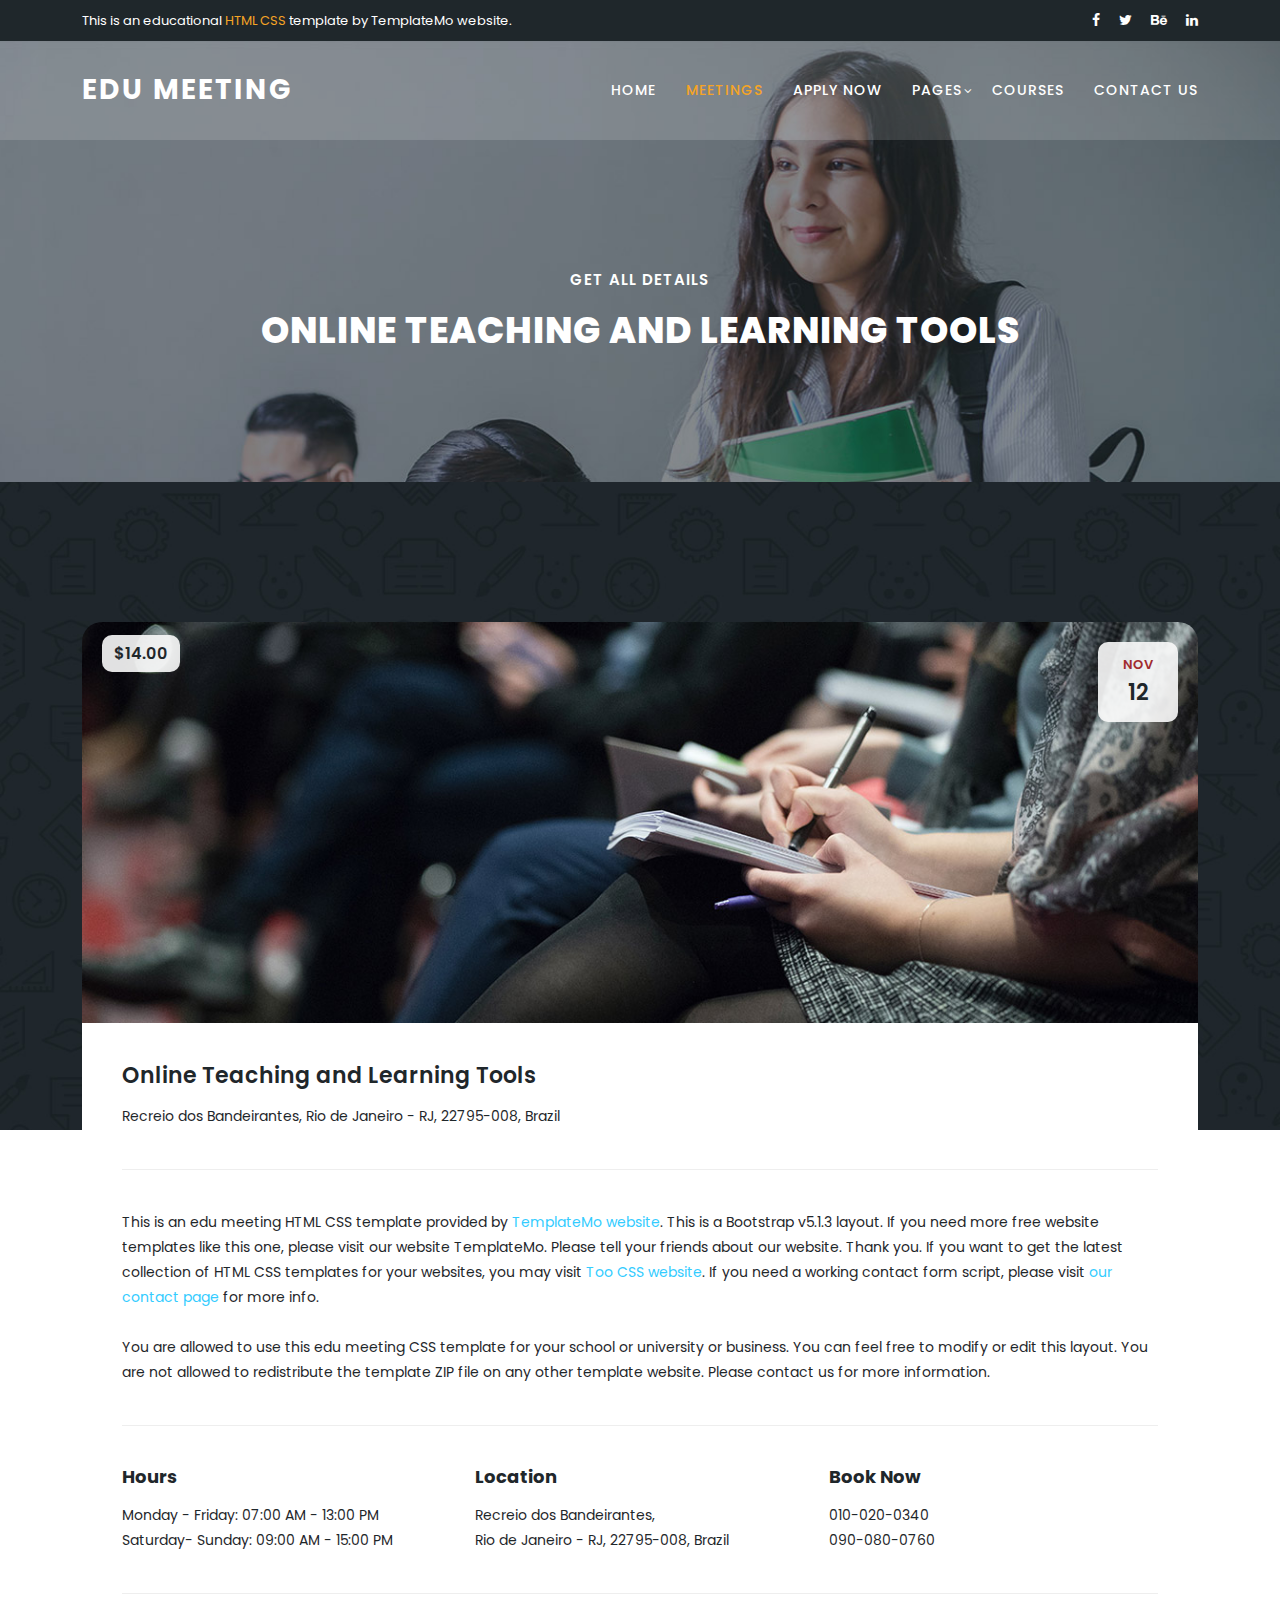
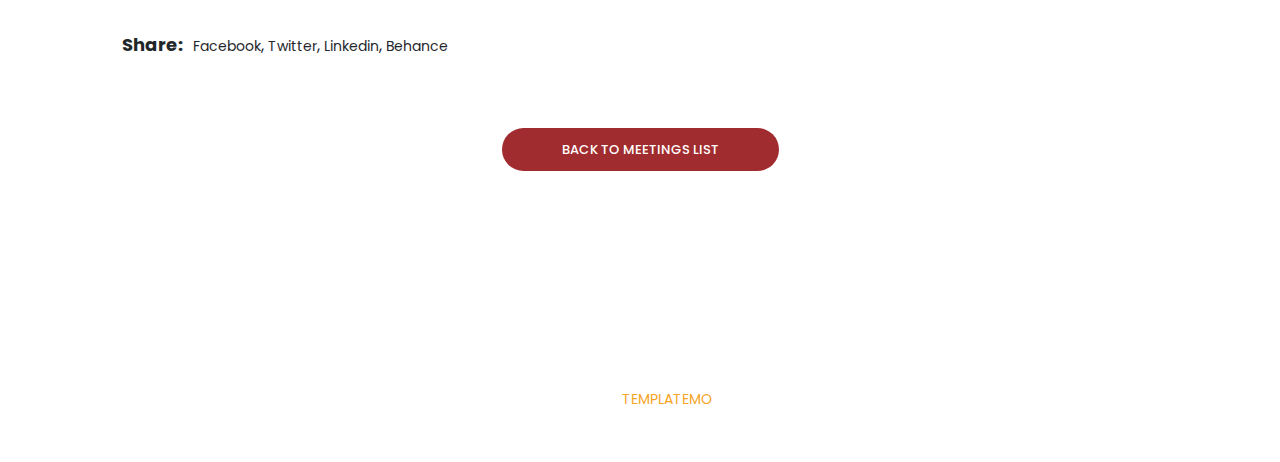
==== meeting-details.html @ bbaeaa60 "premier" ====
<!DOCTYPE html>
<html lang="en">

  <head>

    <meta charset="utf-8">
    <meta name="viewport" content="width=device-width, initial-scale=1, shrink-to-fit=no">
    <meta name="description" content="">
    <meta name="author" content="Template Mo">
    <link href="https://fonts.googleapis.com/css?family=Poppins:100,200,300,400,500,600,700,800,900" rel="stylesheet">

    <title>Education Template - Meeting Detail Page</title>

    <!-- Bootstrap core CSS -->
    <link href="vendor/bootstrap/css/bootstrap.min.css" rel="stylesheet">


    <!-- Additional CSS Files -->
    <link rel="stylesheet" href="assets/css/fontawesome.css">
    <link rel="stylesheet" href="assets/css/templatemo-edu-meeting.css">
    <link rel="stylesheet" href="assets/css/owl.css">
    <link rel="stylesheet" href="assets/css/lightbox.css">
<!--

TemplateMo 569 Edu Meeting

https://templatemo.com/tm-569-edu-meeting

-->
  </head>

<body>

   

  <!-- Sub Header -->
  <div class="sub-header">
    <div class="container">
      <div class="row">
        <div class="col-lg-8 col-sm-8">
          <div class="left-content">
            <p>This is an educational <em>HTML CSS</em> template by TemplateMo website.</p>
          </div>
        </div>
        <div class="col-lg-4 col-sm-4">
          <div class="right-icons">
            <ul>
              <li><a href="#"><i class="fa fa-facebook"></i></a></li>
              <li><a href="#"><i class="fa fa-twitter"></i></a></li>
              <li><a href="#"><i class="fa fa-behance"></i></a></li>
              <li><a href="#"><i class="fa fa-linkedin"></i></a></li>
            </ul>
          </div>
        </div>
      </div>
    </div>
  </div>

  <!-- ***** Header Area Start ***** -->
  <header class="header-area header-sticky">
      <div class="container">
          <div class="row">
              <div class="col-12">
                  <nav class="main-nav">
                      <!-- ***** Logo Start ***** -->
                      <a href="index.html" class="logo">
                          Edu Meeting
                      </a>
                      <!-- ***** Logo End ***** -->
                      <!-- ***** Menu Start ***** -->
                      <ul class="nav">
                          <li><a href="index.html">Home</a></li>
                          <li><a href="meetings.html" class="active">Meetings</a></li>
                          <li><a href="index.html">Apply Now</a></li>
                          <li class="has-sub">
                              <a href="javascript:void(0)">Pages</a>
                              <ul class="sub-menu">
                                  <li><a href="meetings.html">Upcoming Meetings</a></li>
                                  <li><a href="meeting-details.html">Meeting Details</a></li>
                              </ul>
                          </li>
                          <li><a href="index.html">Courses</a></li> 
                          <li><a href="index.html">Contact Us</a></li> 
                      </ul>        
                      <a class='menu-trigger'>
                          <span>Menu</span>
                      </a>
                      <!-- ***** Menu End ***** -->
                  </nav>
              </div>
          </div>
      </div>
  </header>
  <!-- ***** Header Area End ***** -->

  <section class="heading-page header-text" id="top">
    <div class="container">
      <div class="row">
        <div class="col-lg-12">
          <h6>Get all details</h6>
          <h2>Online Teaching and Learning Tools</h2>
        </div>
      </div>
    </div>
  </section>

  <section class="meetings-page" id="meetings">
    <div class="container">
      <div class="row">
        <div class="col-lg-12">
          <div class="row">
            <div class="col-lg-12">
              <div class="meeting-single-item">
                <div class="thumb">
                  <div class="price">
                    <span>$14.00</span>
                  </div>
                  <div class="date">
                    <h6>Nov <span>12</span></h6>
                  </div>
                  <a href="meeting-details.html"><img src="assets/images/single-meeting.jpg" alt=""></a>
                </div>
                <div class="down-content">
                  <a href="meeting-details.html"><h4>Online Teaching and Learning Tools</h4></a>
                  <p>Recreio dos Bandeirantes, Rio de Janeiro - RJ, 22795-008, Brazil</p>
                  <p class="description">
                    This is an edu meeting HTML CSS template provided by <a href="https://templatemo.com/" target="_blank" rel="nofollow">TemplateMo website</a>. This is a Bootstrap v5.1.3 layout. If you need more free website templates like this one, please visit our website TemplateMo. Please tell your friends about our website. Thank you. If you want to get the latest collection of HTML CSS templates for your websites, you may visit <a rel="nofollow" href="https://www.toocss.com/" target="_blank">Too CSS website</a>. If you need a working contact form script, please visit <a href="https://templatemo.com/contact" target="_parent">our contact page</a> for more info.
                    
                    <br><br>You are allowed to use this edu meeting CSS template for your school or university or business. You can feel free to modify or edit this layout. You are not allowed to redistribute the template ZIP file on any other template website. Please contact us for more information.
                  </p>
                  <div class="row">
                    <div class="col-lg-4">
                      <div class="hours">
                        <h5>Hours</h5>
                        <p>Monday - Friday: 07:00 AM - 13:00 PM<br>Saturday- Sunday: 09:00 AM - 15:00 PM</p>
                      </div>
                    </div>
                    <div class="col-lg-4">
                      <div class="location">
                        <h5>Location</h5>
                        <p>Recreio dos Bandeirantes, 
                        <br>Rio de Janeiro - RJ, 22795-008, Brazil</p>
                      </div>
                    </div>
                    <div class="col-lg-4">
                      <div class="book now">
                        <h5>Book Now</h5>
                        <p>010-020-0340<br>090-080-0760</p>
                      </div>
                    </div>
                    <div class="col-lg-12">
                      <div class="share">
                        <h5>Share:</h5>
                        <ul>
                          <li><a href="#">Facebook</a>,</li>
                          <li><a href="#">Twitter</a>,</li>
                          <li><a href="#">Linkedin</a>,</li>
                          <li><a href="#">Behance</a></li>
                        </ul>
                      </div>
                    </div>
                  </div>
                </div>
              </div>
            </div>
            <div class="col-lg-12">
              <div class="main-button-red">
                <a href="meetings.html">Back To Meetings List</a>
              </div>
            </div>
          </div>
        </div>
      </div>
    </div>
    <div class="footer">
      <p>Copyright © 2022 Edu Meeting Co., Ltd. All Rights Reserved. 
          <br>Design: <a href="https://templatemo.com" target="_parent" title="free css templates">TemplateMo</a></p>
    </div>
  </section>


  <!-- Scripts -->
  <!-- Bootstrap core JavaScript -->
    <script src="vendor/jquery/jquery.min.js"></script>
    <script src="vendor/bootstrap/js/bootstrap.bundle.min.js"></script>

    <script src="assets/js/isotope.min.js"></script>
    <script src="assets/js/owl-carousel.js"></script>
    <script src="assets/js/lightbox.js"></script>
    <script src="assets/js/tabs.js"></script>
    <script src="assets/js/video.js"></script>
    <script src="assets/js/slick-slider.js"></script>
    <script src="assets/js/custom.js"></script>
    <script>
        //according to loftblog tut
        $('.nav li:first').addClass('active');

        var showSection = function showSection(section, isAnimate) {
          var
          direction = section.replace(/#/, ''),
          reqSection = $('.section').filter('[data-section="' + direction + '"]'),
          reqSectionPos = reqSection.offset().top - 0;

          if (isAnimate) {
            $('body, html').animate({
              scrollTop: reqSectionPos },
            800);
          } else {
            $('body, html').scrollTop(reqSectionPos);
          }

        };

        var checkSection = function checkSection() {
          $('.section').each(function () {
            var
            $this = $(this),
            topEdge = $this.offset().top - 80,
            bottomEdge = topEdge + $this.height(),
            wScroll = $(window).scrollTop();
            if (topEdge < wScroll && bottomEdge > wScroll) {
              var
              currentId = $this.data('section'),
              reqLink = $('a').filter('[href*=\\#' + currentId + ']');
              reqLink.closest('li').addClass('active').
              siblings().removeClass('active');
            }
          });
        };

        $('.main-menu, .responsive-menu, .scroll-to-section').on('click', 'a', function (e) {
          e.preventDefault();
          showSection($(this).attr('href'), true);
        });

        $(window).scroll(function () {
          checkSection();
        });
    </script>
</body>


  </body>

</html>
---- assets/css/templatemo-edu-meeting.css ----
/*

TemplateMo 569 Edu Meeting

https://templatemo.com/tm-569-edu-meeting

*/

/* ---------------------------------------------
Table of contents
------------------------------------------------
01. font & reset css
02. reset
03. global styles
04. header
05. banner
06. features
07. testimonials
08. contact
09. footer
10. preloader
11. search
12. portfolio

--------------------------------------------- */
/* 
---------------------------------------------
font & reset css
--------------------------------------------- 
*/
@import url("https://fonts.googleapis.com/css?family=Poppins:100,200,300,400,500,600,700,800,900");
/* 
---------------------------------------------
reset
--------------------------------------------- 
*/
html, body, div, span, applet, object, iframe, h1, h2, h3, h4, h5, h6, p, blockquote, div
pre, a, abbr, acronym, address, big, cite, code, del, dfn, em, font, img, ins, kbd, q,
s, samp, small, strike, strong, sub, sup, tt, var, b, u, i, center, dl, dt, dd, ol, ul, li,
figure, header, nav, section, article, aside, footer, figcaption {
  margin: 0;
  padding: 0;
  border: 0;
  outline: 0;
}

.clearfix:after {
  content: ".";
  display: block;
  clear: both;
  visibility: hidden;
  line-height: 0;
  height: 0;
}

.clearfix {
  display: inline-block;
}

html[xmlns] .clearfix {
  display: block;
}

* html .clearfix {
  height: 1%;
}

ul, li {
  padding: 0;
  margin: 0;
  list-style: none;
}

header, nav, section, article, aside, footer, hgroup {
  display: block;
}

* {
  box-sizing: border-box;
}

html, body {
  font-family: 'Poppins', sans-serif;
  font-weight: 400;
  background-color: #fff;
  font-size: 16px;
  -ms-text-size-adjust: 100%;
  -webkit-font-smoothing: antialiased;
  -moz-osx-font-smoothing: grayscale;
}

a {
  text-decoration: none !important;
  color: #3CF;
}

a:hover {
	color: #FC3;
}

h1, h2, h3, h4, h5, h6 {
  margin-top: 0px;
  margin-bottom: 0px;
}

ul {
  margin-bottom: 0px;
}

p {
  font-size: 14px;
  line-height: 25px;
  color: #2a2a2a;
}

img {
  width: 100%;
  overflow: hidden;
}

/* 
---------------------------------------------
global styles
--------------------------------------------- 
*/
html,
body {
  background: #fff;
  font-family: 'Poppins', sans-serif;
}

::selection {
  background: #f5a425;
  color: #fff;
}

::-moz-selection {
  background: #f5a425;
  color: #fff;
}

@media (max-width: 991px) {
  html, body {
    overflow-x: hidden;
  }
  .mobile-top-fix {
    margin-top: 30px;
    margin-bottom: 0px;
  }
  .mobile-bottom-fix {
    margin-bottom: 30px;
  }
  .mobile-bottom-fix-big {
    margin-bottom: 60px;
  }
}

.main-button-red a {
  font-size: 13px;
  color: #fff;
  background-color: #a12c2f;
  padding: 12px 30px;
  display: inline-block;
  border-radius: 22px;
  font-weight: 500;
  text-transform: uppercase;
  transition: all .3s;
}

.main-button-red a:hover {
  opacity: 0.9;
}

.main-button-yellow a {
  font-size: 13px;
  color: #fff;
  background-color: #f5a425;
  padding: 12px 30px;
  display: inline-block;
  border-radius: 22px;
  font-weight: 500;
  text-transform: uppercase;
  transition: all .3s;
}

.main-button-yellow a:hover {
  opacity: 0.9;
}

.section-heading h2 {
  line-height: 40px;
  margin-top: 0px;
  margin-bottom: 50px; 
  padding-bottom: 20px;
  border-bottom: 1px solid rgba(250,250,250,0.15);
  font-size: 22px;
  font-weight: 700;
  text-transform: uppercase;
  color: #fff;
}


/* 
---------------------------------------------
header
--------------------------------------------- 
*/

.sub-header {
  background-color: #1f272b;
  position: relative;
  z-index: 1111;
}

.sub-header .left-content p {
  color: #fff;
  padding: 8px 0px;
  font-size: 13px;
}

.sub-header .right-icons {
  text-align: right;
  padding: 8px 0px;
}

.sub-header .right-icons ul li {
  display: inline-block;
  margin-left: 15px;
}

.sub-header .right-icons ul li a {
  color: #fff;
  font-size: 14px;
  transition: all .3s;
}

.sub-header .right-icons ul li a:hover {
  color: #f5a425;
}

.sub-header .left-content p em {
   font-style: normal;
   color: #f5a425;
}

.background-header {
  background-color: #fff!important;
  height: 80px!important;
  position: fixed!important;
  top: 0!important;
  left: 0;
  right: 0;
  box-shadow: 0px 0px 10px rgba(0,0,0,0.15)!important;
}

.background-header .main-nav .nav li a {
  color: #1e1e1e!important;
}

.background-header .logo,
.background-header .main-nav .nav li a {
  color: #1e1e1e!important;
}

.background-header .main-nav .nav li:hover a {
  color: #fb5849!important;
}

.background-header .nav li a.active {
  color: #fb5849!important;
}

.header-area {
  background-color: rgba(250,250,250,0.15);
  position: absolute;
  top: 40px;
  left: 0;
  right: 0;
  z-index: 100;
  -webkit-transition: all .5s ease 0s;
  -moz-transition: all .5s ease 0s;
  -o-transition: all .5s ease 0s;
  transition: all .5s ease 0s;
}

.header-area .main-nav {
  min-height: 80px;
  background: transparent;
}

.header-area .main-nav .logo {
  line-height: 100px;
  color: #fff;
  font-size: 28px;
  font-weight: 700;
  text-transform: uppercase;
  letter-spacing: 2px;
  float: left;
  -webkit-transition: all 0.3s ease 0s;
  -moz-transition: all 0.3s ease 0s;
  -o-transition: all 0.3s ease 0s;
  transition: all 0.3s ease 0s;
}

.background-header .main-nav .logo {
  line-height: 75px;
}

.background-header .nav {
  margin-top: 20px !important;
}

.header-area .main-nav .nav {
  float: right;
  margin-top: 30px;
  margin-right: 0px;
  background-color: transparent;
  -webkit-transition: all 0.3s ease 0s;
  -moz-transition: all 0.3s ease 0s;
  -o-transition: all 0.3s ease 0s;
  transition: all 0.3s ease 0s;
  position: relative;
  z-index: 999;
}

.header-area .main-nav .nav li {
  padding-left: 15px;
  padding-right: 15px;
}

.header-area .main-nav .nav li:last-child {
  padding-right: 0px;
}

.header-area .main-nav .nav li a {
  display: block;
  font-weight: 500;
  font-size: 14px;
  text-transform: uppercase;
  color: #fff;
  -webkit-transition: all 0.3s ease 0s;
  -moz-transition: all 0.3s ease 0s;
  -o-transition: all 0.3s ease 0s;
  transition: all 0.3s ease 0s;
  height: 40px;
  line-height: 40px;
  border: transparent;
  letter-spacing: 1px;
}

.header-area .main-nav .nav li:hover a,
.header-area .main-nav .nav li a.active {
  color: #f5a425!important;
}

.background-header .main-nav .nav li:hover a,
.background-header .main-nav .nav li a.active {
  color: #f5a425!important;
  opacity: 1;
}

.header-area .main-nav .nav li.has-sub {
  position: relative;
  padding-right: 15px;
}

.header-area .main-nav .nav li.has-sub:after {
  font-family: FontAwesome;
  content: "\f107";
  font-size: 12px;
  color: #fff;
  position: absolute;
  right: 5px;
  top: 12px;
}

.background-header .main-nav .nav li.has-sub:after {
  color: #1e1e1e;
}

.header-area .main-nav .nav li.has-sub ul.sub-menu {
  position: absolute;
  width: 200px;
  box-shadow: 0 2px 28px 0 rgba(0, 0, 0, 0.06);
  overflow: hidden;
  top: 40px;
  opacity: 0;
  transition: all .3s;
  transform: translateY(+2em);
  visibility: hidden;
  z-index: -1;
}

.header-area .main-nav .nav li.has-sub ul.sub-menu li {
  margin-left: 0px;
  padding-left: 0px;
  padding-right: 0px;
}

.header-area .main-nav .nav li.has-sub ul.sub-menu li a {
  opacity: 1;
  display: block;
  background: #f7f7f7;
  color: #2a2a2a!important;
  padding-left: 20px;
  height: 40px;
  line-height: 40px;
  -webkit-transition: all 0.3s ease 0s;
  -moz-transition: all 0.3s ease 0s;
  -o-transition: all 0.3s ease 0s;
  transition: all 0.3s ease 0s;
  position: relative;
  font-size: 13px;
  font-weight: 400;
  border-bottom: 1px solid #eee;
}

.header-area .main-nav .nav li.has-sub ul li a:hover {
  background: #fff;
  color: #f5a425!important;
  padding-left: 25px;
}

.header-area .main-nav .nav li.has-sub ul li a:hover:before {
  width: 3px;
}

.header-area .main-nav .nav li.has-sub:hover ul.sub-menu {
  visibility: visible;
  opacity: 1;
  z-index: 1;
  transform: translateY(0%);
  transition-delay: 0s, 0s, 0.3s;
}

.header-area .main-nav .menu-trigger {
  cursor: pointer;
  display: block;
  position: absolute;
  top: 33px;
  width: 32px;
  height: 40px;
  text-indent: -9999em;
  z-index: 99;
  right: 40px;
  display: none;
}

.background-header .main-nav .menu-trigger {
  top: 23px;
}

.header-area .main-nav .menu-trigger span,
.header-area .main-nav .menu-trigger span:before,
.header-area .main-nav .menu-trigger span:after {
  -moz-transition: all 0.4s;
  -o-transition: all 0.4s;
  -webkit-transition: all 0.4s;
  transition: all 0.4s;
  background-color: #1e1e1e;
  display: block;
  position: absolute;
  width: 30px;
  height: 2px;
  left: 0;
}

.background-header .main-nav .menu-trigger span,
.background-header .main-nav .menu-trigger span:before,
.background-header .main-nav .menu-trigger span:after {
  background-color: #1e1e1e;
}

.header-area .main-nav .menu-trigger span:before,
.header-area .main-nav .menu-trigger span:after {
  -moz-transition: all 0.4s;
  -o-transition: all 0.4s;
  -webkit-transition: all 0.4s;
  transition: all 0.4s;
  background-color: #1e1e1e;
  display: block;
  position: absolute;
  width: 30px;
  height: 2px;
  left: 0;
  width: 75%;
}

.background-header .main-nav .menu-trigger span:before,
.background-header .main-nav .menu-trigger span:after {
  background-color: #1e1e1e;
}

.header-area .main-nav .menu-trigger span:before,
.header-area .main-nav .menu-trigger span:after {
  content: "";
}

.header-area .main-nav .menu-trigger span {
  top: 16px;
}

.header-area .main-nav .menu-trigger span:before {
  -moz-transform-origin: 33% 100%;
  -ms-transform-origin: 33% 100%;
  -webkit-transform-origin: 33% 100%;
  transform-origin: 33% 100%;
  top: -10px;
  z-index: 10;
}

.header-area .main-nav .menu-trigger span:after {
  -moz-transform-origin: 33% 0;
  -ms-transform-origin: 33% 0;
  -webkit-transform-origin: 33% 0;
  transform-origin: 33% 0;
  top: 10px;
}

.header-area .main-nav .menu-trigger.active span,
.header-area .main-nav .menu-trigger.active span:before,
.header-area .main-nav .menu-trigger.active span:after {
  background-color: transparent;
  width: 100%;
}

.header-area .main-nav .menu-trigger.active span:before {
  -moz-transform: translateY(6px) translateX(1px) rotate(45deg);
  -ms-transform: translateY(6px) translateX(1px) rotate(45deg);
  -webkit-transform: translateY(6px) translateX(1px) rotate(45deg);
  transform: translateY(6px) translateX(1px) rotate(45deg);
  background-color: #1e1e1e;
}

.background-header .main-nav .menu-trigger.active span:before {
  background-color: #1e1e1e;
}

.header-area .main-nav .menu-trigger.active span:after {
  -moz-transform: translateY(-6px) translateX(1px) rotate(-45deg);
  -ms-transform: translateY(-6px) translateX(1px) rotate(-45deg);
  -webkit-transform: translateY(-6px) translateX(1px) rotate(-45deg);
  transform: translateY(-6px) translateX(1px) rotate(-45deg);
  background-color: #1e1e1e;
}

.background-header .main-nav .menu-trigger.active span:after {
  background-color: #1e1e1e;
}

.header-area.header-sticky {
  min-height: 80px;
}

.header-area .nav {
  margin-top: 30px;
}

.header-area.header-sticky .nav li a.active {
  color: #f5a425;
}

@media (max-width: 1200px) {
  .header-area .main-nav .nav li {
    padding-left: 7px;
    padding-right: 7px;
  }
  .header-area .main-nav:before {
    display: none;
  }
}

@media (max-width: 767px) {
  .header-area .main-nav .logo {
    color: #1e1e1e;
  }
  .header-area.header-sticky .nav li a:hover,
  .header-area.header-sticky .nav li a.active {
    color: #f5a425!important;
    opacity: 1;
  }
  .header-area.header-sticky .nav li.search-icon a {
    width: 100%;
  }
  .header-area {
    background-color: #f7f7f7;
    padding: 0px 15px;
    height: 100px;
    box-shadow: none;
    text-align: center;
  }
  .header-area .container {
    padding: 0px;
  }
  .header-area .logo {
    margin-left: 30px;
  }
  .header-area .menu-trigger {
    display: block !important;
  }
  .header-area .main-nav {
    overflow: hidden;
  }
  .header-area .main-nav .nav {
    float: none;
    width: 100%;
    display: none;
    -webkit-transition: all 0s ease 0s;
    -moz-transition: all 0s ease 0s;
    -o-transition: all 0s ease 0s;
    transition: all 0s ease 0s;
    margin-left: 0px;
  }
  .header-area .main-nav .nav li:first-child {
    border-top: 1px solid #eee;
  }
  .header-area.header-sticky .nav {
    margin-top: 100px !important;
  }
  .header-area .main-nav .nav li {
    width: 100%;
    background: #fff;
    border-bottom: 1px solid #eee;
    padding-left: 0px !important;
    padding-right: 0px !important;
  }
  .header-area .main-nav .nav li a {
    height: 50px !important;
    line-height: 50px !important;
    padding: 0px !important;
    border: none !important;
    background: #f7f7f7 !important;
    color: #191a20 !important;
  }
  .header-area .main-nav .nav li a:hover {
    background: #eee !important;
    color: #f5a425!important;
  }
  .header-area .main-nav .nav li.has-sub ul.sub-menu {
    position: relative;
    visibility: inherit;
    opacity: 1;
    z-index: 1;
    transform: translateY(0%);
    top: 0px;
    width: 100%;
    box-shadow: none;
    height: 0px;
    transition: all 0s;
  }
  .header-area .main-nav .nav li.submenu ul li a {
    font-size: 12px;
    font-weight: 400;
  }
  .header-area .main-nav .nav li.submenu ul li a:hover:before {
    width: 0px;
  }
  .header-area .main-nav .nav li.has-sub ul.sub-menu {
    height: auto;
  }
  .header-area .main-nav .nav li.has-sub:after {
    color: #3B566E;
    right: 30px;
    font-size: 14px;
    top: 15px;
  }
  .header-area .main-nav .nav li.submenu:hover ul, .header-area .main-nav .nav li.submenu:focus ul {
    height: 0px;
  }
}

@media (min-width: 767px) {
  .header-area .main-nav .nav {
    display: flex !important;
  }
}


/* 
---------------------------------------------
banner
--------------------------------------------- 
*/

.main-banner {
  position: relative;
  max-height: 100%;
  overflow: hidden;
  margin-bottom: -7px;
}

#bg-video {
    min-width: 100%;
    min-height: 100vh;
    max-width: 100%;
    max-height: 100vh;
    object-fit: cover;
    z-index: -1;
}

#bg-video::-webkit-media-controls {
    display: none !important;
}

.video-overlay {
    position: absolute;
    background-color: rgba(31,39,43,0.75);
    top: 0;
    left: 0;
    bottom: 0;
    right: 0;
    width: 100%;
}

.main-banner .caption {
  position: absolute;
  top: 50%;
  transform: translateY(-50%);
}

.main-banner .caption h6 {
  margin-top: 0px;
  font-size: 15px;
  text-transform: uppercase;
  font-weight: 600;
  color: #fff;
  letter-spacing: 1px;
}

.main-banner .caption h2 {
  margin-top: 20px;
  margin-bottom: 20px;
  font-size: 36px;
  text-transform: uppercase;
  font-weight: 800;
  color: #fff;
  letter-spacing: 1px;
}

.main-banner .caption h2 em {
  font-style: normal;
  color: #f5a425;
  font-weight: 900;
}

.main-banner .caption p {
  color: #fff;
  font-size: 14px;
  max-width: 570px;
}

.main-banner .caption .main-button-red {
  margin-top: 30px;
}

@media screen and (max-width: 767px) {

  .main-banner .caption h6 {
    font-weight: 500;
  }

  .main-banner .caption h2 {
    font-size: 36px;
  }

}


/*
---------------------------------------------
services
---------------------------------------------
*/

.services {
  margin-top: -135px;
  position: absolute;
  width: 100%;
}

.services .item {
  background-image: url(../images/service-item-bg.jpg);
  background-repeat: no-repeat;
  background-size: cover;
  background-position: center center;
  border-radius: 20px;
  text-align: center;
  color: #fff;
  padding: 40px;
}

.services .item .icon {
  max-width: 60px;
  margin: 0 auto;
}

.services .item h4 {
  margin-top: 25px;
  margin-bottom: 15px;
  font-size: 18px;
  font-weight: 600;
}

.services .item p {
  color: #fff;
  font-size: 13px;
}

.services .owl-nav {
  display: inline-block !important;
  text-align: center;
  position: absolute;
  width: 100%;
  top: 50%;
  transform: translateY(-25px);
}
    
.services .owl-nav .owl-prev{
  margin-right: 10px;
  outline: none;
  position: absolute;
  left: -80px;
}

.services .owl-nav .owl-prev span,
.services .owl-nav .owl-next span {
  opacity: 0;
}

.services .owl-nav .owl-prev:before {
  display: inline-block;
  font-family: 'FontAwesome';
  color: #1e1e1e;
  font-size: 25px;
  font-weight: 700;
  content: '\f104';
  background-color: #fff;
  width: 50px;
  height: 50px;
  border-radius: 50%;
  line-height: 50px;
}

.services .owl-nav .owl-prev {
  opacity: 1;
  transition: all .5s;
}

.services .owl-nav .owl-prev:hover {
  opacity: 0.9;
}

.services .owl-nav .owl-next {
  opacity: 1;
  transition: all .5s;
}

.services .owl-nav .owl-next:hover {
  opacity: 0.9;
}

.services .owl-nav .owl-next{
  margin-left: 10px;
  outline: none;
  position: absolute;
  right: -85px;
}

.services .owl-nav .owl-next:before {
  display: inline-block;
  font-family: 'FontAwesome';
  color: #1e1e1e;
  font-size: 25px;
  font-weight: 700;
  content: '\f105';
  background-color: #fff;
  width: 50px;
  height: 50px;
  border-radius: 50%;
  line-height: 50px;
}


/*
---------------------------------------------
upcoming meetings
---------------------------------------------
*/

section.upcoming-meetings {
  background-image: url(../images/meetings-bg.jpg);
  background-position: center center;
  background-attachment: fixed;
  background-repeat: no-repeat;
  background-size: cover;
  padding-top: 230px;
  padding-bottom: 110px;
}

section.upcoming-meetings .section-heading {
  text-align: center;
}

section.upcoming-meetings .categories {
  background-color: #fff;
  border-radius: 20px;
  padding: 40px;
  margin-right: 45px;
}

section.upcoming-meetings .categories h4 {
  font-size: 18px;
  font-weight: 600;
  color: #1f272b;
  margin-bottom: 30px;
  padding-bottom: 20px;
  border-bottom: 1px solid #eee;
}

section.upcoming-meetings .categories ul li {
  display: inline-block;
  margin-bottom: 15px;
}

section.upcoming-meetings .categories ul li a {
  font-size: 15px;
  color: #1f272b;
  font-weight: 500;
  transition: all .3s;
}

section.upcoming-meetings .categories ul li a:hover {
  color: #a12c2f;
}

section.upcoming-meetings .categories .main-button-red {
  border-top: 1px solid #eee;
  padding-top: 30px;
  margin-top: 15px;
}

section.upcoming-meetings .categories .main-button-red a {
  width: 100%;
  text-align: center;
}

.meeting-item {
  margin-bottom: 30px;
}

.meeting-item .thumb {
  position: relative;
}

.meeting-item .thumb img {
  border-top-right-radius: 20px;
  border-top-left-radius: 20px;
}

.meeting-item .thumb .price {
  position: absolute;
  left: 20px;
  top: 20px;
}

.meeting-item .thumb .price span {
  font-size: 16px;
  color: #1f272b;
  font-weight: 600;
  background-color: rgba(250,250,250,0.9);
  padding: 7px 12px;
  border-radius: 10px;
}

.meeting-item .down-content {
  background-color: #fff;
  padding: 30px;
  border-bottom-right-radius: 20px;
  border-bottom-left-radius: 20px;
}

.meeting-item .down-content .date {
  float: left;
  text-align: center;
  display: inline-block;
  margin-right: 20px;
}

.meeting-item .down-content .date h6 {
  font-size: 13px;
  text-transform: uppercase;
  font-weight: 600;
  color: #a12c2f;
}

.meeting-item .down-content .date span {
  display: block;
  color: #1f272b;
  font-size: 22px;
  margin-top: 7px;
}

.meeting-item .down-content h4 {
  font-size: 18px;
  color: #1f272b;
  font-weight: 600;
  display: inline-block;
  margin-bottom: 15px;
}

.meeting-item .down-content p {
  margin-left: 50px;
  color: #1f272b;
  font-size: 14px;
}



/*
---------------------------------------------
apply now
---------------------------------------------
*/

section.apply-now {
  background-image: url(../images/apply-bg.jpg);
  background-position: center center;
  background-attachment: fixed;
  background-repeat: no-repeat;
  background-size: cover;
  padding: 140px 0px;
}

section.apply-now .item {
  background-color: rgba(250,250,250,0.15);
  padding: 40px;
  margin-bottom: 30px;
}

section.apply-now .item h3 {
  color: #fff;
  text-transform: uppercase;
  font-size: 24px;
  font-weight: 700;
  margin-bottom: 20px;
}

section.apply-now .item p {
  color: #fff;
  margin-bottom: 20px;
}

.accordions {
  border-radius: 20px;
  padding: 40px;
  background-color: #fff;
  margin-left: 45px;
}
.accordions .accordion {
  border-bottom: 1px solid #eee;
}
.accordions .last-accordion {
  border-bottom: none;
}
.accordion-head {
  padding: 20px;  
  font-size: 18px;
  font-weight: 700;
  color: #1f272b;
  cursor: pointer;
  transition: color 200ms ease-in-out;
  border-bottom: 1px solid #fff;
}
@media screen and (min-width: 768px) {
  .accordion-head {
    padding: 1rem;
    font-size: 1.2rem;
  }
}
.accordion-head .icon {
  float: right;
  transition: transform 200ms ease-in-out;
}
.accordion-head.is-open {
  color: #f5a425;
  border-bottom: none;
}
.accordion-head.is-open .icon {
  transform: rotate(45deg);
}
.accordion-body {
  overflow: hidden;
  height: 0;
  transition: height 300ms ease-in-out;
  border-bottom: 1px solid #fff;
}
.accordion-body > .content {
  padding: 20px;
  padding-top: 0;
}


/* 
---------------------------------------------
courses
--------------------------------------------- 
*/

section.our-courses {
  background-image: url(../images/meetings-bg.jpg);
  background-position: center center;
  background-attachment: fixed;
  background-repeat: no-repeat;
  background-size: cover;
  padding-top: 140px;
  padding-bottom: 130px;
}

.our-courses .item .down-content {
  background-color: #fff;
}

.our-courses .item .down-content h4 {
  padding: 25px;
  font-size: 18px;
  color: #1f272b;
  text-align: center; 
  border-bottom: 1px solid #eee;
}

.our-courses .item .down-content .info {
  padding: 25px;
}

.our-courses .item .down-content .info ul li {
  display: inline-block;
  margin-right: 1px;
}

.our-courses .item .down-content .info ul li i {
  color: #f5a425;
  font-size: 14px;
}

.our-courses .item .down-content .info span {
  color: #a12c2f;
  font-size: 15px;
  font-weight: 600;
  text-align: right;
  display: inline-block;
  width: 100%;
}

.our-courses .owl-nav {
  text-align: center;
  position: absolute;
  width: 100%;
  top: 50%;
  transform: translateY(-45px);
}

.our-courses .owl-dots {
  display: inline-block;
  text-align: center;
  width: 100%;
  margin-top: 40px;
}

.our-courses .owl-dots .owl-dot {
  transition: all .5s;
  width: 7px;
  height: 7px;
  background-color: #fff;
  margin: 0px 5px;
  border-radius: 50%;
  outline: none;
}

.our-courses .owl-dots .active {
  width: 24px;
  height: 8px;
  border-radius: 4px;
}
    
.our-courses .owl-nav .owl-prev{
  margin-right: 10px;
  outline: none;
  position: absolute;
  left: -80px;
}

.our-courses .owl-nav .owl-prev span,
.our-courses .owl-nav .owl-next span {
  opacity: 0;
}

.our-courses .owl-nav .owl-prev:before {
  display: inline-block;
  font-family: 'FontAwesome';
  color: #1e1e1e;
  font-size: 25px;
  font-weight: 700;
  content: '\f104';
  background-color: #fff;
  width: 50px;
  height: 50px;
  border-radius: 50%;
  line-height: 50px;
}

.our-courses .owl-nav .owl-prev {
  opacity: 1;
  transition: all .5s;
}

.our-courses .owl-nav .owl-prev:hover {
  opacity: 0.9;
}

.our-courses .owl-nav .owl-next {
  opacity: 1;
  transition: all .5s;
}

.our-courses .owl-nav .owl-next:hover {
  opacity: 0.9;
}

.our-courses .owl-nav .owl-next{
  margin-left: 10px;
  outline: none;
  position: absolute;
  right: -85px;
}

.our-courses .owl-nav .owl-next:before {
  display: inline-block;
  font-family: 'FontAwesome';
  color: #1e1e1e;
  font-size: 25px;
  font-weight: 700;
  content: '\f105';
  background-color: #fff;
  width: 50px;
  height: 50px;
  border-radius: 50%;
  line-height: 50px;
}


/*
---------------------------------------------
our facts
---------------------------------------------
*/

section.our-facts {
  background-image: url(../images/facts-bg.jpg);
  background-position: center center;
  background-attachment: fixed;
  background-repeat: no-repeat;
  background-size: cover;
  padding: 140px 0px 125px 0px;
}

section.our-facts h2 {
  font-size: 38px;
  color: #fff;
  line-height: 50px;
  font-weight: 700;
  letter-spacing: 0.5px;
  margin-bottom: 50px;
}

.count-area-content {
  text-align: center;
  background-color: rgba(250,250,250,0.15);
  border-radius: 20px;
  padding: 25px 30px 35px 30px;
  margin: 15px 0px;
}

.percentage .count-digit:after {
  content: '%';
  margin-left: 3px;
}

.count-digit {
    margin: 5px 0px;
    color: #f5a425;
    font-weight: 700;
    font-size: 36px;
}
.count-title {
    font-size: 18px;
    font-weight: 500;
    color: #fff;
    letter-spacing: 0.5px;
}

.new-students {
  margin-top: 45px;
}

section.our-facts .video {
  text-align: center;
  margin-left: 70px;
  background-image: url(../images/video-item-bg.jpg);
  background-repeat: no-repeat;
  background-position: center center;
  background-size: cover;
  border-radius: 20px;
}

section.our-facts .video img {
  padding: 170px 0px;
  max-width: 56px;
}


/* 
---------------------------------------------
contact us
--------------------------------------------- 
*/

section.contact-us {
  background-image: url(../images/meetings-bg.jpg);
  background-position: center center;
  background-attachment: fixed;
  background-repeat: no-repeat;
  background-size: cover;
  padding: 140px 0px 0px 0px;
}

section.contact-us #contact {
  background-color: #fff;
  border-radius: 20px;
  padding: 40px;
}

section.contact-us #contact h2 {
  text-transform: uppercase;
  color: #1f272b;
  border-bottom: 1px solid #eee;
  margin-bottom: 40px;
  padding-bottom: 20px;
  font-size: 22px;
  font-weight: 700;
}

section.contact-us #contact input {
  width: 100%;
  height: 40px;
  border-radius: 20px;
  background-color: #f7f7f7;
  outline: none;
  border: none;
  box-shadow: none;
  font-size: 13px;
  font-weight: 500;
  color: #7a7a7a;
  padding: 0px 15px;
  margin-bottom: 30px;
}

section.contact-us #contact textarea {
  width: 100%;
  min-height: 140px;
  max-height: 180px;
  border-radius: 20px;
  background-color: #f7f7f7;
  outline: none;
  border: none;
  box-shadow: none;
  font-size: 13px;
  font-weight: 500;
  color: #7a7a7a;
  padding: 15px;
  margin-bottom: 30px;
}

section.contact-us #contact button {
  font-size: 13px;
  color: #fff;
  background-color: #a12c2f;
  padding: 12px 30px;
  display: inline-block;
  border-radius: 22px;
  font-weight: 500;
  text-transform: uppercase;
  transition: all .3s;
  border: none;
  outline: none;
}

section.contact-us #contact button:hover {
  opacity: 0.9;
}

section.contact-us .right-info {
  background-color: #a12c2f;
  border-radius: 20px;
  padding: 40px;
}

section.contact-us .right-info ul li {
  display: inline-block;
  border-bottom: 1px solid rgba(250,250,250,0.15);
  margin-bottom: 30px;
  padding-bottom: 30px;
}

section.contact-us .right-info ul li:last-child {
  margin-bottom: 0;
  padding-bottom: 0;
  border-bottom: none;
}

section.contact-us .right-info ul li h6 {
  color: #fff;
  font-size: 15px;
  font-weight: 600;
  margin-bottom: 10px;
}

section.contact-us .right-info ul li span {
  display: block;
  font-size: 18px;
  color: #fff;
  font-weight: 700;
}

.footer {
  text-align: center;
  margin-top: 140px;
  border-top: 1px solid rgba(250,250,250,0.15);
  padding: 50px 0px;
}
.footer p {
  text-transform: uppercase;
  font-size: 14px;
  color: #fff;
}

.footer p a {
  color: #f5a425;
}


/*
---------------------------------------------
heading page
---------------------------------------------
*/

section.heading-page {
  background-image: url(../images/heading-bg.jpg);
  background-position: center center;
  background-repeat: no-repeat;
  background-size: cover;
  padding-top: 230px;
  padding-bottom: 110px;
  text-align: center;
}

section.heading-page h6 {
  margin-top: 0px;
  font-size: 15px;
  text-transform: uppercase;
  font-weight: 600;
  color: #fff;
  letter-spacing: 1px;
}

section.heading-page h2 {
  margin-top: 20px;
  margin-bottom: 20px;
  font-size: 36px;
  text-transform: uppercase;
  font-weight: 800;
  color: #fff;
  letter-spacing: 1px;
}


/*
---------------------------------------------
upcoming meetings page
---------------------------------------------
*/

section.meetings-page {
  background-image: url(../images/meetings-page-bg.jpg);
  background-position: center center;
  background-attachment: fixed;
  background-repeat: no-repeat;
  background-size: cover;
  padding-top: 140px;
  padding-bottom: 0px;
}

section.meetings-page .filters {
  text-align: center;
  margin-bottom: 60px;
}

section.meetings-page .filters li {
  font-size: 13px;
  color: #a12c2f;
  background-color: #fff;
  padding: 11px 30px;
  display: inline-block;
  border-radius: 22px;
  font-weight: 600;
  text-transform: uppercase;
  transition: all .3s;
  cursor: pointer;
  margin: 0px 3px;
}

section.meetings-page .filters ul li.active,
section.meetings-page .filters ul li:hover {
  background-color: #a12c2f;
  color: #fff;
}

section.meetings-page .pagination {
  text-align: center;
  width: 100%;
  margin-top: 30px;
  display: inline-block;
}

section.meetings-page .pagination ul li {
  display: inline-block;
}

section.meetings-page .pagination ul li a {
  width: 40px;
  height: 40px;
  background-color: #fff;
  border-radius: 10px;
  color: #1f272b;
  display: inline-block;
  text-align: center;
  line-height: 40px;
  font-weight: 600;
  font-size: 15px;
  transition: all .3s;
}

section.meetings-page .main-button-red {
  text-align: center;
}

section.meetings-page .main-button-red a {
  padding: 12px 60px;
  text-align: center;
  margin-top: 30px;
}

section.meetings-page .pagination ul li.active a,
section.meetings-page .pagination ul li a:hover {
  background-color: #a12c2f;
  color: #fff;
}

.meeting-single-item .thumb {
  position: relative;
}

.meeting-single-item .thumb img {
  border-top-right-radius: 20px;
  border-top-left-radius: 20px;
}

.meeting-single-item .thumb .price {
  position: absolute;
  left: 20px;
  top: 20px;
}

.meeting-single-item .thumb .price span {
  font-size: 16px;
  color: #1f272b;
  font-weight: 600;
  background-color: rgba(250,250,250,0.9);
  padding: 7px 12px;
  border-radius: 10px;
}

.meeting-single-item .down-content {
  background-color: #fff;
  padding: 40px;
  border-bottom-right-radius: 20px;
  border-bottom-left-radius: 20px;
}

.meeting-single-item .thumb .date {
  position: absolute;
  background-color: rgba(250,250,250,0.9);
  width: 80px;
  height: 80px;
  text-align: center;
  padding: 15px 0px;
  border-radius: 10px;
  right: 20px;
  top: 20px;
}

.meeting-single-item .thumb .date h6 {
  font-size: 13px;
  text-transform: uppercase;
  font-weight: 600;
  color: #a12c2f;
}

.meeting-single-item .thumb .date span {
  display: block;
  color: #1f272b;
  font-size: 22px;
  margin-top: 7px;
}

.meeting-single-item .down-content h4 {
  font-size: 22px;
  color: #1f272b;
  font-weight: 600;
  display: inline-block;
  margin-bottom: 15px;
}

.meeting-single-item .down-content h5 {
  font-size: 18px;
  color: #1f272b;
  font-weight: 700;
  display: inline-block;
  margin-bottom: 15px;
}

.meeting-single-item .down-content p {
  color: #1f272b;
  font-size: 14px;
}

.meeting-single-item .down-content p.description {
  margin-top: 40px;
  padding-top: 40px;
  border-top: 1px solid #eee;
  margin-bottom: 40px;
  padding-bottom: 40px;
  border-bottom: 1px solid #eee;
}

.meeting-single-item .down-content .share {
  margin-top: 40px;
  padding-top: 40px;
  border-top: 1px solid #eee;
}

.meeting-single-item .down-content .share h5 {
  float: left;
  margin-right: 10px;
  margin-bottom: 0px;
}

.meeting-single-item .down-content .share ul li {
  display: inline;
}

.meeting-single-item .down-content .share ul li a {
  font-size: 14px;
  color: #1f272b;
  transition: all .3s;
}

.meeting-single-item .down-content .share ul li a:hover {
  color: #f5a425;
}

/* Meeting item column */
.templatemo-item-col {
	width: 31%;
}

@media (max-width: 992px) {
	.templatemo-item-col {
		width: 45%;
	}
}

@media (max-width: 767px) {
	.templatemo-item-col {
		width: 100%;
	}
}

/* 
---------------------------------------------
responsive
--------------------------------------------- 
*/

@media (max-width: 1300px) {
  .services .owl-nav .owl-next{
    right: -30px;
  }
  .services .owl-nav .owl-prev{
    left: -25px;
  }
  .our-courses .owl-nav .owl-next{
    right: -30px;
  }
  .our-courses .owl-nav .owl-prev{
    left: -25px;
  }
}

@media (max-width: 1200px) {
  .services .owl-nav .owl-next{
    right: -70px;
  }
  .services .owl-nav .owl-prev{
    left: -65px;
  }
  .our-courses .owl-nav .owl-next{
    right: -70px;
  }
  .our-courses .owl-nav .owl-prev{
    left: -65px;
  }
}

@media (max-width: 1085px) {
  .services .owl-nav .owl-next{
    right: -30px;
  }
  .services .owl-nav .owl-prev{
    left: -25px;
  }
  .our-courses .owl-nav .owl-next{
    right: -30px;
  }
  .our-courses .owl-nav .owl-prev{
    left: -25px;
  }
}

@media (max-width: 1005px) {
  .services .owl-nav .owl-next{
    display: none;
  }
  .services .owl-nav .owl-prev{
    display: none;
  }
  .our-courses .owl-nav .owl-next{
    display: none;
  }
  .our-courses .owl-nav .owl-prev{
    display: none;
  }
}

@media (max-width: 992px) {

  .main-banner .caption {
    top: 60%;
  }

  .main-banner .caption h2 {
    margin-top: 10px;
    margin-bottom: 10px;
    font-size: 22px;
  }

  .main-banner .caption .main-button-red {
    margin-top: 15px;
  }

  .services {
    margin-top: 60px;
  }

  section.upcoming-meetings {
    padding-top: 400px;
  }

  section.upcoming-meetings .categories {
    margin-right: 0px;
    margin-bottom: 30px;
  }

  .accordions {
    margin-left: 0px;
  }

  .new-students {
    margin-top: 15px;
  }

  section.our-facts .video {
    margin-left: 0px;
    margin-top: 15px;
  }

  section.contact-us #contact {
    margin-bottom: 30px;
  }

}

@media (max-width: 767px) {

  .sub-header .left-content p {
    display: none;
  }

  .sub-header .right-icons {
    text-align: center;
  }

  .main-nav .nav .sub-menu {
    display: none;
  }

  .header-area .main-nav .nav li ul.sub-menu li a {
    color: #1f272b;
  }

}
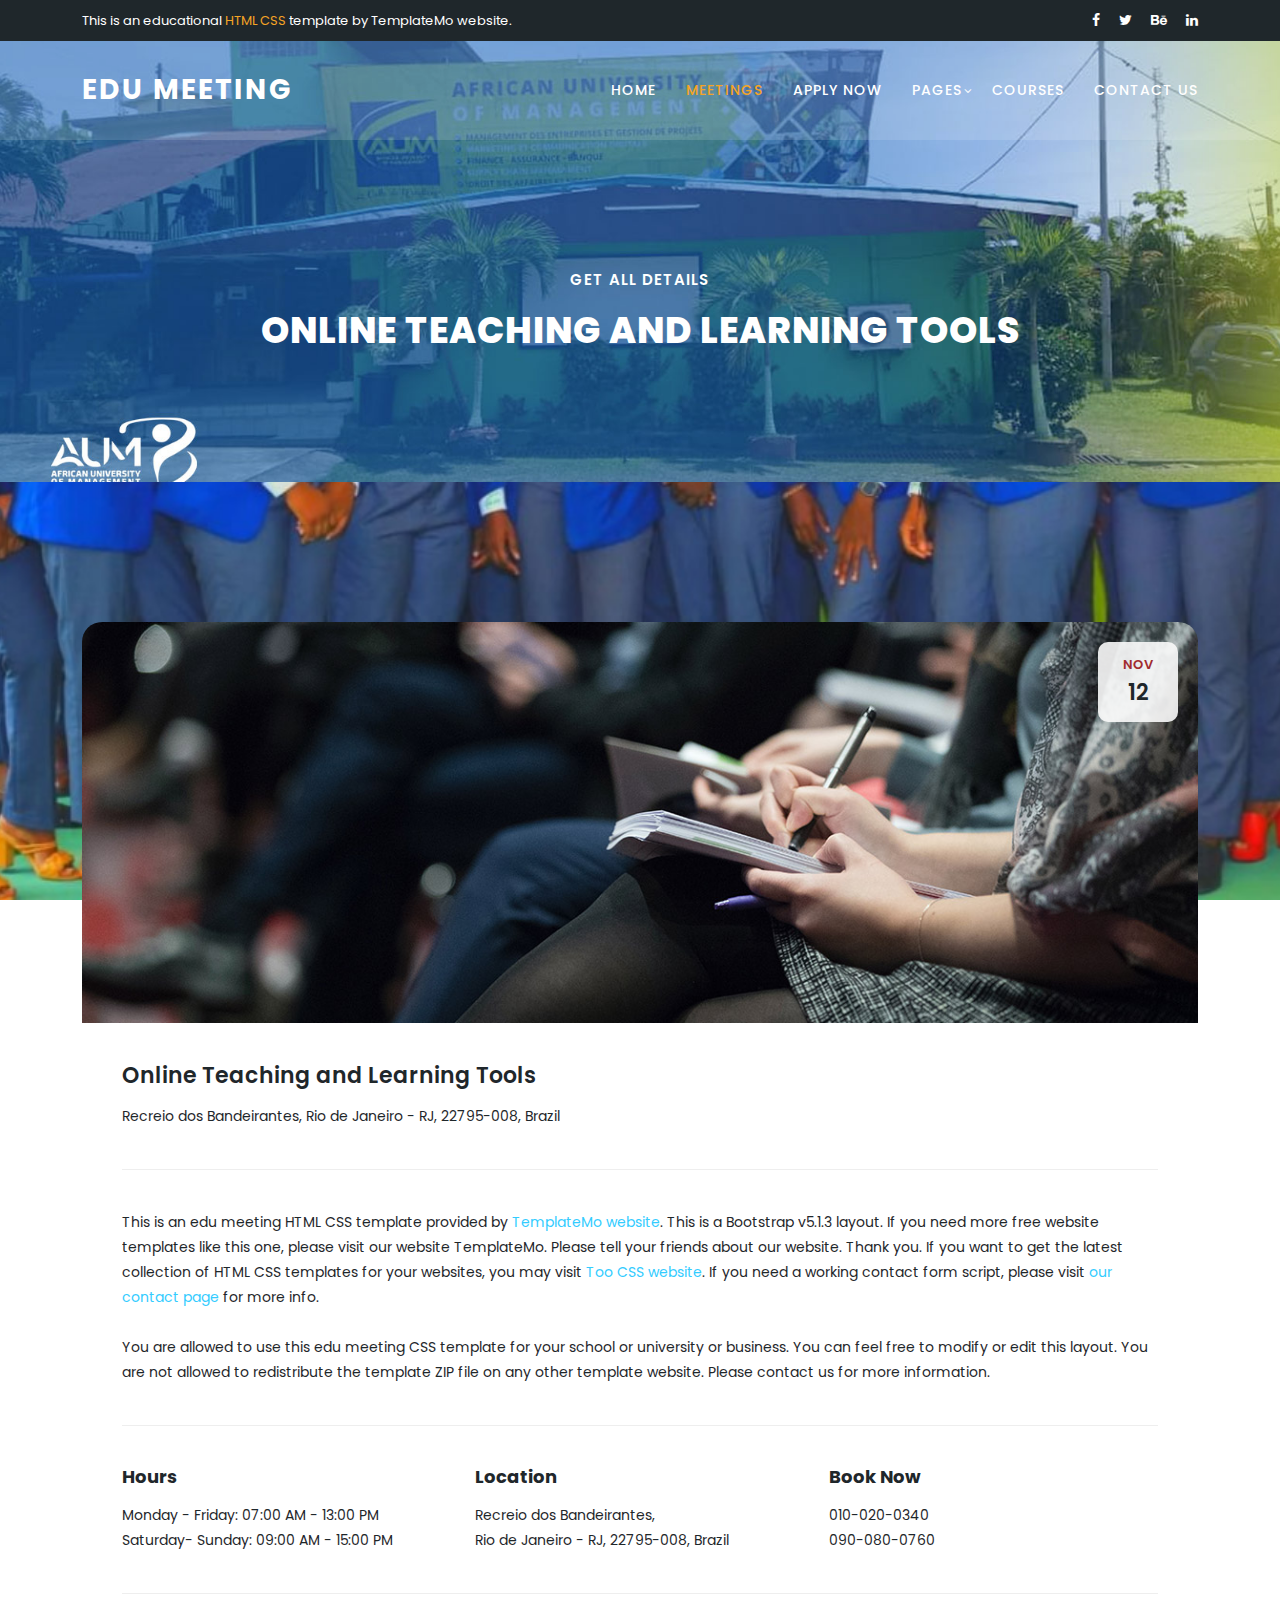
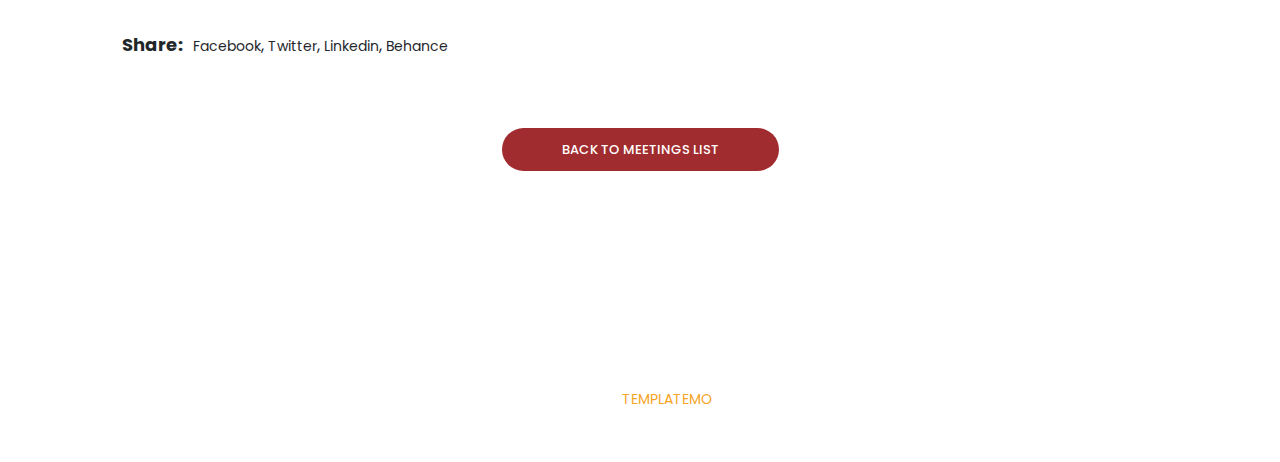
==== commit a5153c65: "fatige" ====
--- a/meeting-details.html
+++ b/meeting-details.html
@@ -112,9 +112,9 @@
             <div class="col-lg-12">
               <div class="meeting-single-item">
                 <div class="thumb">
-                  <div class="price">
+                  <!-- <div class="price">
                     <span>$14.00</span>
-                  </div>
+                  </div> -->
                   <div class="date">
                     <h6>Nov <span>12</span></h6>
                   </div>
--- a/assets/css/templatemo-edu-meeting.css
+++ b/assets/css/templatemo-edu-meeting.css
@@ -44,6 +44,7 @@
   outline: 0;
 }
 
+
 .clearfix:after {
   content: ".";
   display: block;
@@ -1106,7 +1107,7 @@
 --------------------------------------------- 
 */
 
-section.our-courses {
+div.elementor-column-elementor-col-20-elementor-top-column-elementor-element-elementor-element-c25c26b {
   background-image: url(../images/meetings-bg.jpg);
   background-position: center center;
   background-attachment: fixed;
@@ -1254,14 +1255,51 @@
 ---------------------------------------------
 */
 
-section.our-facts {
-  background-image: url(../images/facts-bg.jpg);
+.jesus  {
+  background-image: url(../images/2.jpeg);
   background-position: center center;
   background-attachment: fixed;
   background-repeat: no-repeat;
   background-size: cover;
   padding: 140px 0px 125px 0px;
-}
+  
+}
+.non{
+  background-image: url(../images/imagevouitoneeAUM.png);
+}
+/* styles.css */
+
+
+
+.row-wow-fadeInUp {
+  width: 100%;
+  overflow: hidden;
+}
+
+.col-6-col-md-4-col-xl-2 {
+  display: flex;
+  animation: slide-animation 10s infinite;
+}
+
+.partner_item-text-center-mb30-lg {
+  width: 100%;
+  flex: 0 0 100%;
+  text-align: center;
+  padding: 50px 0;
+  font-size: 24px;
+  color: #fff;
+  transition: transform 1s;
+}
+
+
+
+@keyframes slide-animation {
+  0% { transform: translateX(0); }
+  33.3% { transform: translateX(-100%); }
+  66.6% { transform: translateX(-200%); }
+  100% { transform: translateX(0); }
+}
+
 
 section.our-facts h2 {
   font-size: 38px;
@@ -1302,7 +1340,7 @@
   margin-top: 45px;
 }
 
-section.our-facts .video {
+/* section.our-facts .video {
   text-align: center;
   margin-left: 70px;
   background-image: url(../images/video-item-bg.jpg);
@@ -1310,12 +1348,12 @@
   background-position: center center;
   background-size: cover;
   border-radius: 20px;
-}
-
-section.our-facts .video img {
+} */
+
+/* section.our-facts .video img {
   padding: 170px 0px;
   max-width: 56px;
-}
+} */
 
 
 /* 
@@ -1383,7 +1421,7 @@
 section.contact-us #contact button {
   font-size: 13px;
   color: #fff;
-  background-color: #a12c2f;
+  background-color: #004e9b;
   padding: 12px 30px;
   display: inline-block;
   border-radius: 22px;
@@ -1455,7 +1493,7 @@
 */
 
 section.heading-page {
-  background-image: url(../images/heading-bg.jpg);
+  background-image: url(../images/2.jpeg);
   background-position: center center;
   background-repeat: no-repeat;
   background-size: cover;
@@ -1491,7 +1529,7 @@
 */
 
 section.meetings-page {
-  background-image: url(../images/meetings-page-bg.jpg);
+  background-image: url(../images/IMG-20231104-WA0002.jpg);
   background-position: center center;
   background-attachment: fixed;
   background-repeat: no-repeat;
@@ -1507,7 +1545,7 @@
 
 section.meetings-page .filters li {
   font-size: 13px;
-  color: #a12c2f;
+  color: #004e9b;
   background-color: #fff;
   padding: 11px 30px;
   display: inline-block;
@@ -1521,7 +1559,7 @@
 
 section.meetings-page .filters ul li.active,
 section.meetings-page .filters ul li:hover {
-  background-color: #a12c2f;
+  background-color: #d3d803;
   color: #fff;
 }
 
@@ -1562,7 +1600,7 @@
 
 section.meetings-page .pagination ul li.active a,
 section.meetings-page .pagination ul li a:hover {
-  background-color: #a12c2f;
+  background-color: #d3d803;
   color: #fff;
 }
 
@@ -1828,4 +1866,43 @@
     color: #1f272b;
   }
 
-}+}
+footer {
+  background-color: #004e9b;
+  color: #fff;
+  padding: 20px;
+  width: 100%;
+  /* position: fixed; */
+  bottom: 0;
+  left: 0;
+  right: 0;
+}
+
+footer .container {
+  width: 80%;
+  margin: 0 auto;
+}
+
+footer h3 {
+  margin-top: 0;
+  font-size: 1.5em;
+}
+
+footer ul {
+  list-style: none;
+  margin: 0;
+  padding: 0;
+}
+
+footer ul li {
+  padding: 5px 0;
+}
+
+footer ul li a {
+  color: #fff;
+  text-decoration: none;
+}
+
+footer .copyright {
+  font-size: 0.8em;
+}
